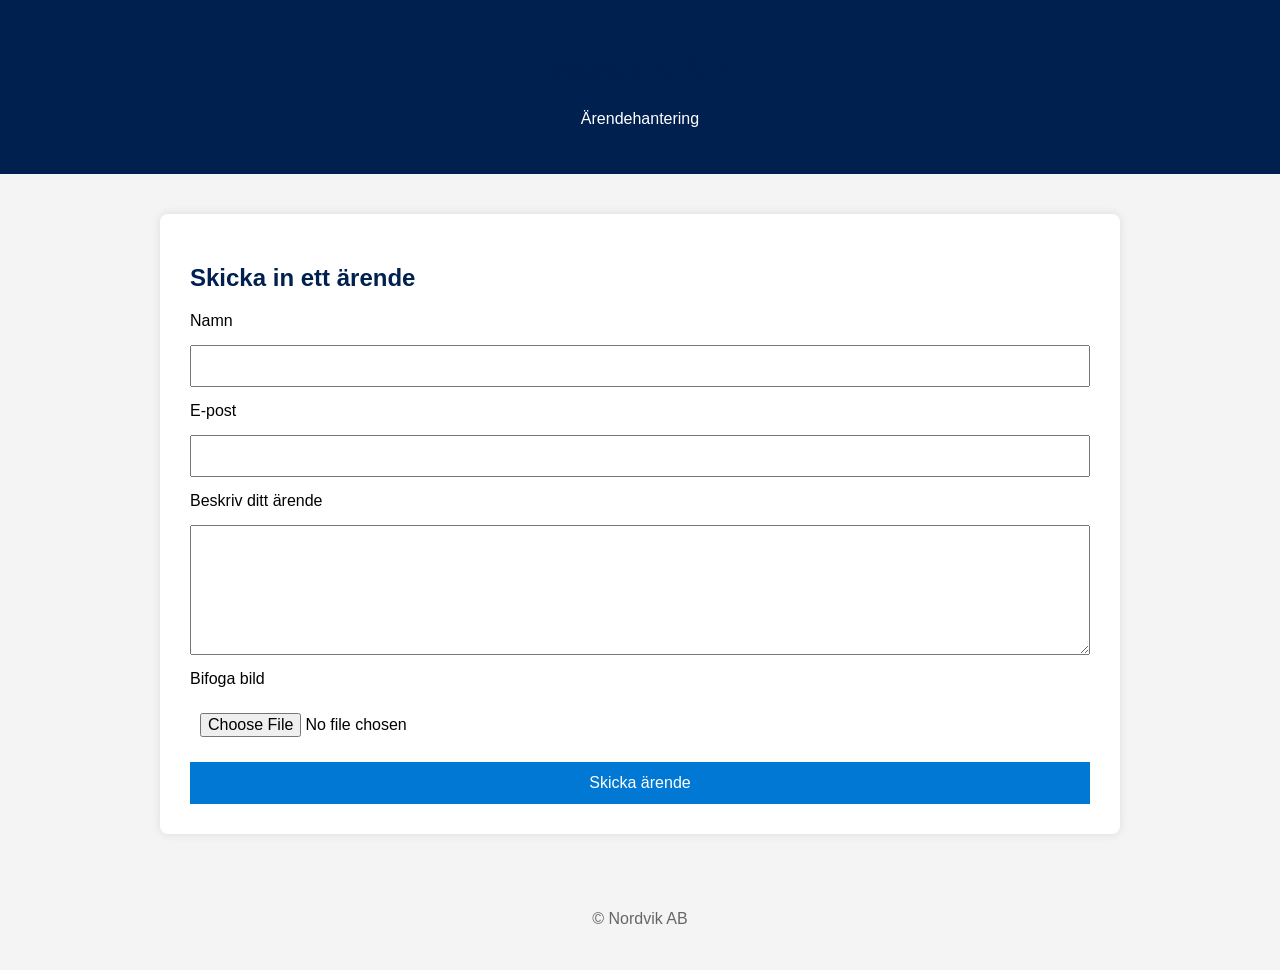
==== V41/index.html @ 79f0d45c "Färdigställde Azure Container App och Blob Storage-integration" ====
<!DOCTYPE html>
<html lang="sv">
<head>
<meta charset="UTF-8">
<meta name="viewport" content="width=device-width, initial-scale=1.0">
<title>Nordvik AB</title>

<style>
body{
    font-family: Arial, sans-serif;
    margin:0;
    padding:0;
    background:#f4f4f4;
}

header{
    background:#002050;
    color:white;
    text-align:center;
    padding:30px;
}

main{
    max-width:900px;
    margin:40px auto;
    background:white;
    padding:30px;
    border-radius:8px;
    box-shadow:0 0 10px rgba(0,0,0,0.1);
}

h1,h2{
    color:#002050;
}

form{
    display:flex;
    flex-direction:column;
    gap:15px;
}

input,
textarea{
    padding:10px;
    font-size:16px;
}

button{
    background:#0078d4;
    color:white;
    border:none;
    padding:12px;
    cursor:pointer;
    font-size:16px;
}

button:hover{
    background:#005ea6;
}

footer{
    text-align:center;
    padding:20px;
    color:#666;
}
</style>
</head>

<body>

<header>
    <h1>Nordvik AB</h1>
    <p>Ärendehantering</p>
</header>

<main>

    <h2>Skicka in ett ärende</h2>

    <form action="/submit" method="post" enctype="multipart/form-data">

        <label for="name">Namn</label>
        <input
            type="text"
            id="name"
            name="name"
            required>

        <label for="mail">E-post</label>
        <input
            type="email"
            id="mail"
            name="mail"
            required>

        <label for="msg">Beskriv ditt ärende</label>
        <textarea
            id="msg"
            name="msg"
            rows="6"
            required></textarea>

        <label for="bild">Bifoga bild</label>
        <input
            type="file"
            id="bild"
            name="bild"
            accept="image/*">

        <button type="submit">
            Skicka ärende
        </button>

    </form>

</main>

<footer>
    <p>© Nordvik AB</p>
</footer>

</body>
</html>
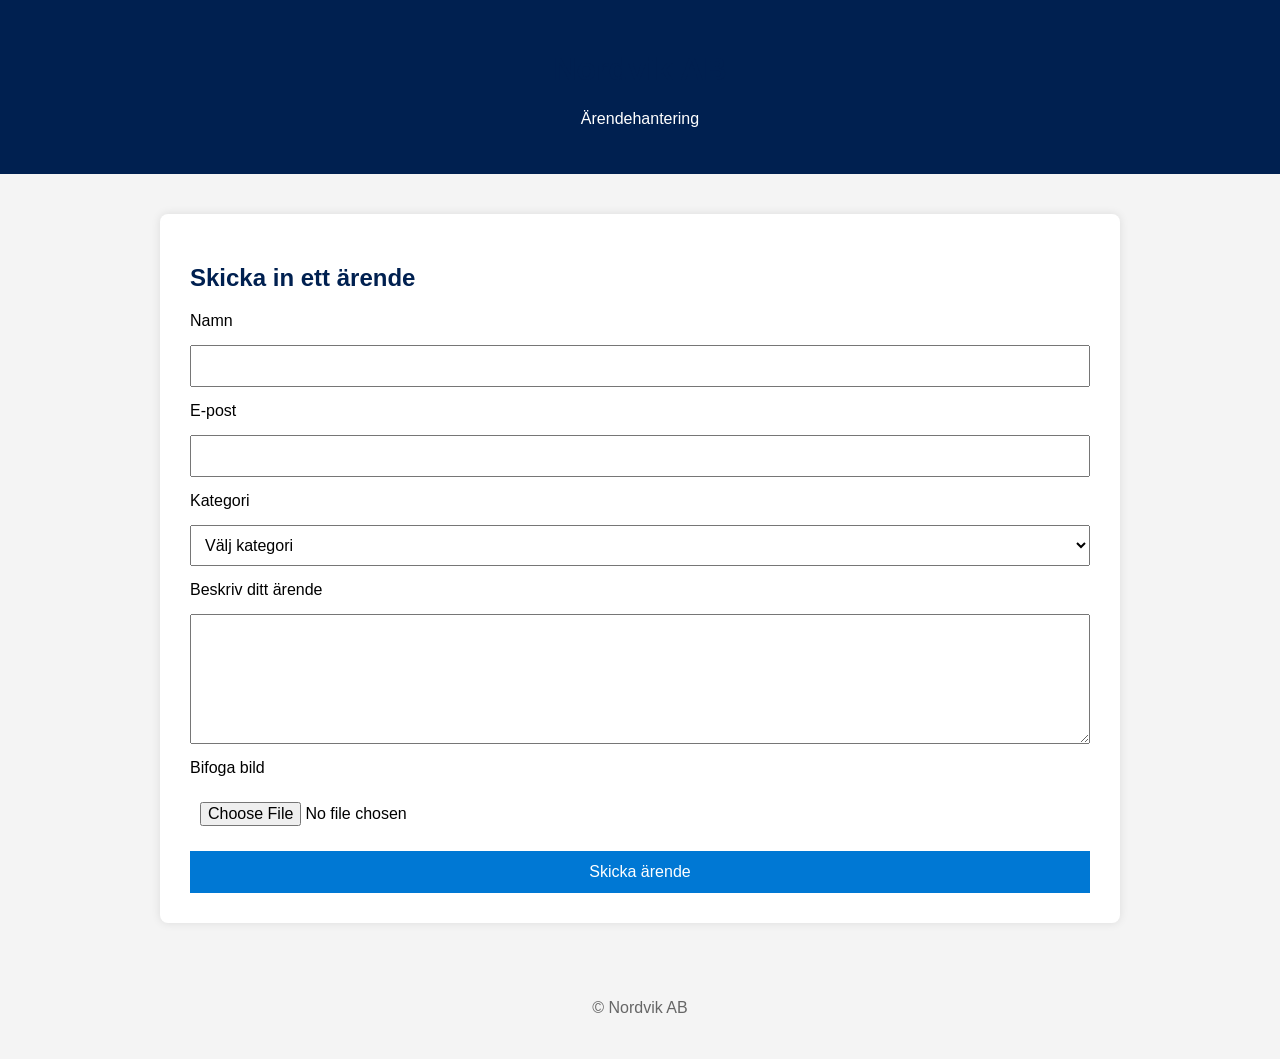
==== commit cd03898c: "sista updateringen av  Nordvik backend och  project files" ====
--- a/V41/index.html
+++ b/V41/index.html
@@ -40,7 +40,8 @@
 }
 
 input,
-textarea{
+textarea,
+select{
     padding:10px;
     font-size:16px;
 }
@@ -93,6 +94,17 @@
             name="mail"
             required>
 
+        <label for="category">Kategori</label>
+        <select id="category" name="category" required>
+            <option value="">Välj kategori</option>
+            <option value="Värme">Värme</option>
+            <option value="Vatten">Vatten</option>
+            <option value="Lås">Lås</option>
+            <option value="El">El</option>
+            <option value="Ventilation">Ventilation</option>
+            <option value="Annat">Annat</option>
+        </select>
+
         <label for="msg">Beskriv ditt ärende</label>
         <textarea
             id="msg"
